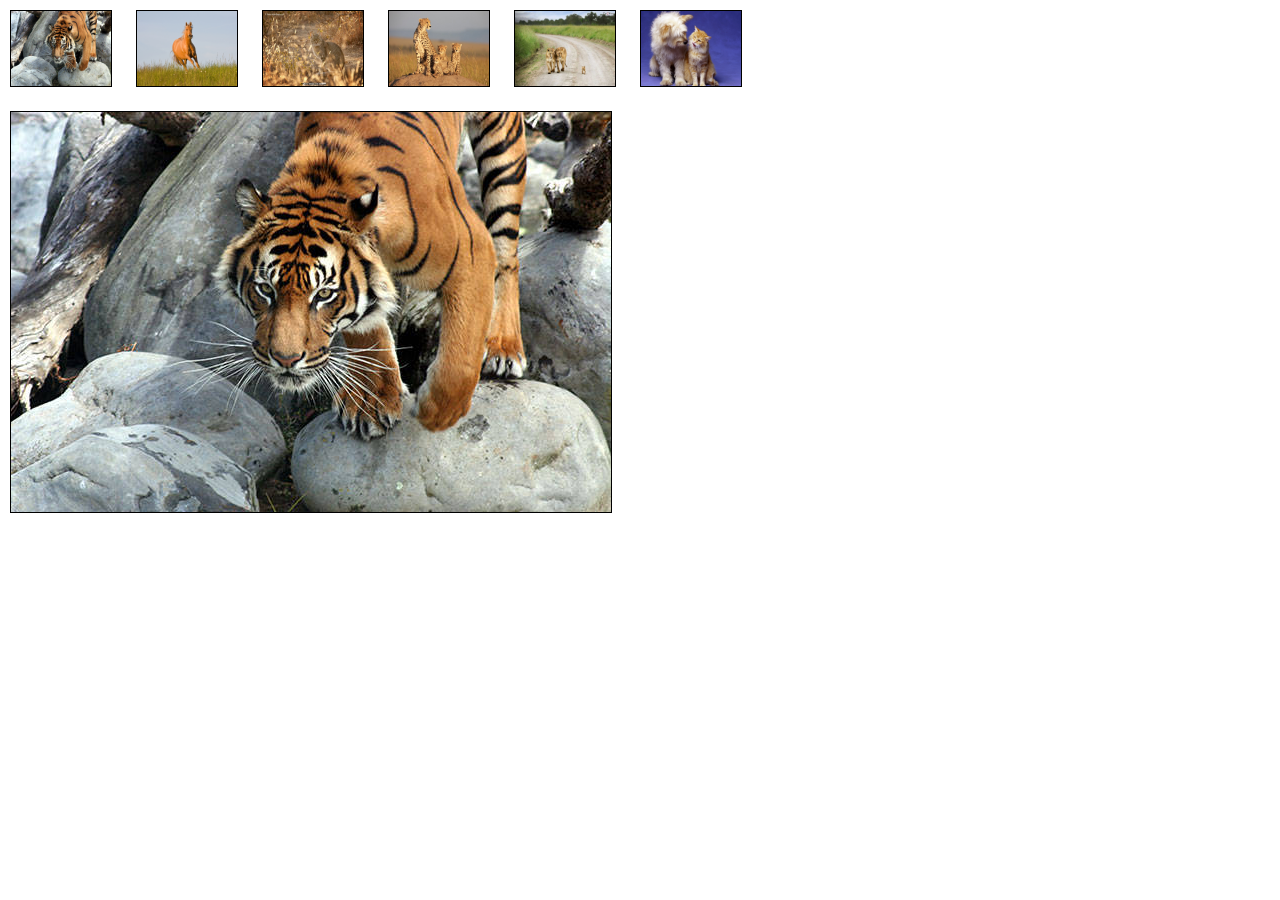
==== WebGallery_with_HTML_CSS/index.html @ 34b8caab "WebGallery" ====
﻿<!DOCTYPE html>
<html xmlns="http://www.w3.org/1999/xhtml">
<head>
    <title>Web Gallery create only with HTML and CSS</title>
    <link href="style.css" rel="stylesheet" />
</head>
<body>
    <ul id="wrapper">
        <form action="#" method="get">
            <li>
                <label for="img1"><img src="img/1.jpg" alt=""/> </label>
            </li>
            <li>
                <label for="img2"><img src="img/2.jpg" alt=""/> </label>
            </li>
            <li>
                <label for="img3"><img src="img/3.jpg" alt=""/> </label>
            </li>
            <li>
                <label for="img4"><img src="img/4.jpg" alt=""/> </label>
            </li>
            <li>
                <label for="img5"><img src="img/5.jpg" alt=""/> </label>
            </li>
            <li>
                <label for="img6"><img src="img/6.jpg" alt=""/> </label>
            </li>
        </form>
    </ul>
    <input type="radio" name="animals" value="img1" id="img1" checked="checked" />
    <label for="img1"><img src="img/1.jpg" alt="" id="big1" /></label>
    <input type="radio" name="animals" value="img2" id="img2"/>
    <label for="img2"><img src="img/2.jpg" alt="" id="big2"/></label>
    <input type="radio" name="animals" value="img3" id="img3" />
    <label for="img3"><img src="img/3.jpg" alt="" id="big3"/></label>
    <input type="radio" name="animals" value="img4" id="img4"/>
    <label for="img4"><img src="img/4.jpg" alt="" id="big4"/></label>
    <input type="radio" name="animals" value="img5" id="img5"/>
    <label for="img5"><img src="img/5.jpg" alt="" id="big5"/></label>
    <input type="radio" name="animals" value="img6" id="img6"/>
    <label for="img6"><img src="img/6.jpg" alt="" id="big6"/></label>
    </ul>
</body>
</html>
---- WebGallery_with_HTML_CSS/style.css ----
/*this CSS is generated with SASS*/

body, header, section, footer, article, h1, h2, h3, h4, h5, h6, input, button, label, p, fieldset, nav, ul, li, a, span, strong, em {
  margin: 0;
  padding: 0;
  border: 0; }

div, h1, h3, h4, h5, h6, header, footer, body, section, nav, article, aside {
  display: block; }

#big1, #big2, #big3, #big4, #big5, #big6 {
  display: none; }

body #wrapper {
  list-style-type: none; }
  body #wrapper li {
    display: inline-block;
    margin: 10px; }
    body #wrapper li label img {
      width: 100px;
      height: 75px;
      border: 1px solid #000; }
body input {
  display: none; }
  body input:checked + label #big1 {
    display: block; }
  body input:checked + label #big2 {
    display: block; }
  body input:checked + label #big3 {
    display: block; }
  body input:checked + label #big4 {
    display: block; }
  body input:checked + label #big5 {
    display: block; }
  body input:checked + label #big6 {
    display: block; }
  body input:checked + label img {
    margin: 10px;
    border: 1px solid #000; }
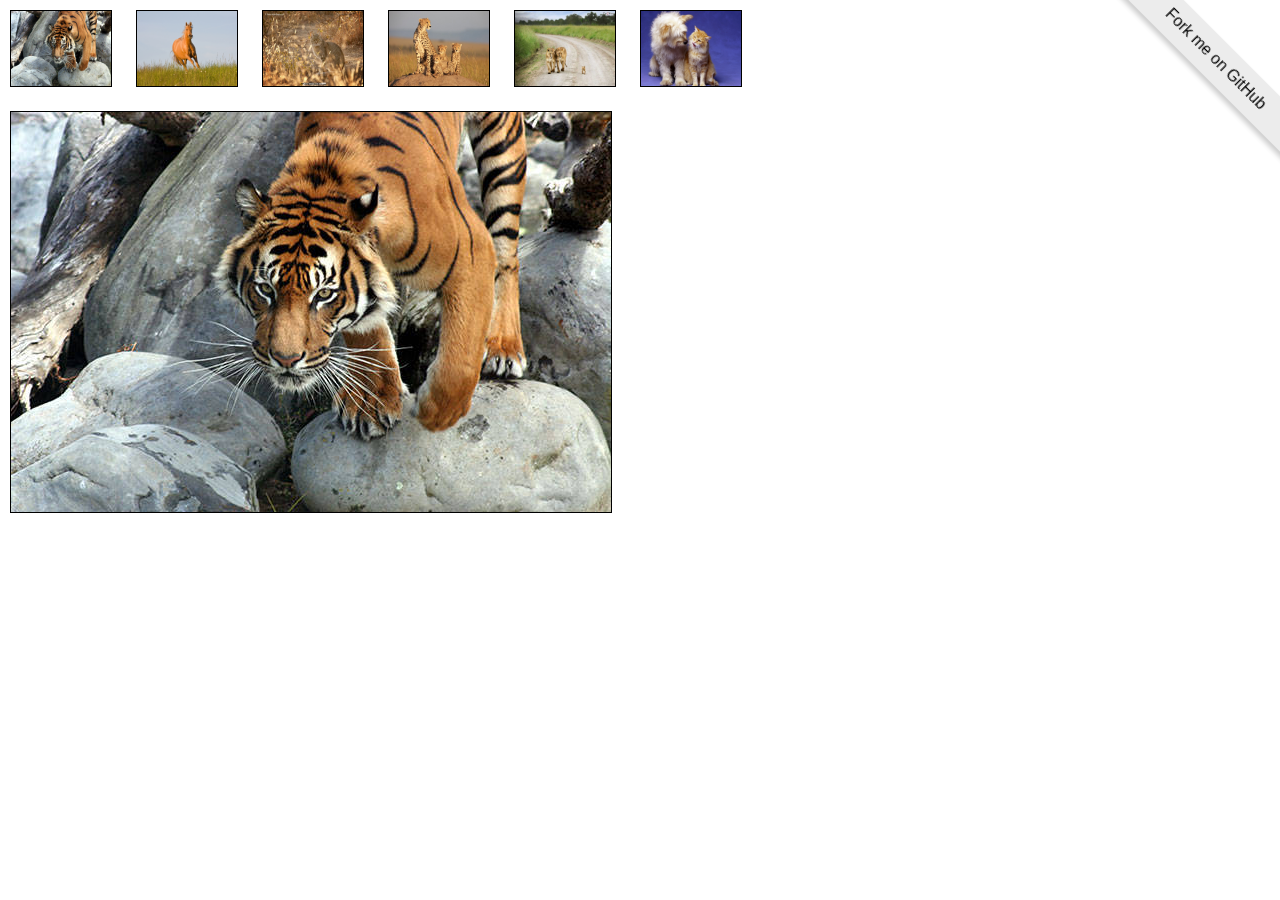
==== commit 7ea07f5f: "project page" ====
--- a/WebGallery_with_HTML_CSS/index.html
+++ b/WebGallery_with_HTML_CSS/index.html
@@ -3,8 +3,52 @@
 <head>
     <title>Web Gallery create only with HTML and CSS</title>
     <link href="style.css" rel="stylesheet" />
+
+    <style type="text/css" media="screen">
+        /* GitHub btn */
+        .btn-GitHub {
+            position: fixed;
+            top: 2.5em;
+            right: -3.7em;
+            display: block;
+            padding: 4px 0;
+            background: #ececec;
+            box-shadow: 1px 4px 5px 0px rgba(0,0,0, 0.20);
+            -webkit-transform: rotate(45deg);
+            -moz-transform: rotate(45deg);
+            -ms-transform: rotate(45deg);
+            -o-transform: rotate(45deg);
+            transform: rotate(45deg);
+            -webkit-user-select: none;
+            -moz-user-select: none;
+            -ms-user-select: none;
+            -o-user-select: none;
+            user-select: none;
+            z-index: 999;
+        }
+
+        .btn-GitHub a {
+            display: block;
+            margin: 0;
+            padding: .4em 3.5em;
+            border-radius: 0;
+            border: 0;
+            box-shadow: none;
+            color: #000;
+            font-family: Arial;
+            text-align: center;
+            text-decoration: none;
+            line-height: initial;
+        }
+    </style>
 </head>
 <body>
+
+    <div class="btn-GitHub">
+        <a href="https://github.com/oNora/HTML_CSS_snippets">Fork me on GitHub</a>
+    </div>
+
+
     <ul id="wrapper">
         <form action="#" method="get">
             <li>
@@ -39,6 +83,5 @@
     <label for="img5"><img src="img/5.jpg" alt="" id="big5"/></label>
     <input type="radio" name="animals" value="img6" id="img6"/>
     <label for="img6"><img src="img/6.jpg" alt="" id="big6"/></label>
-    </ul>
 </body>
 </html>
